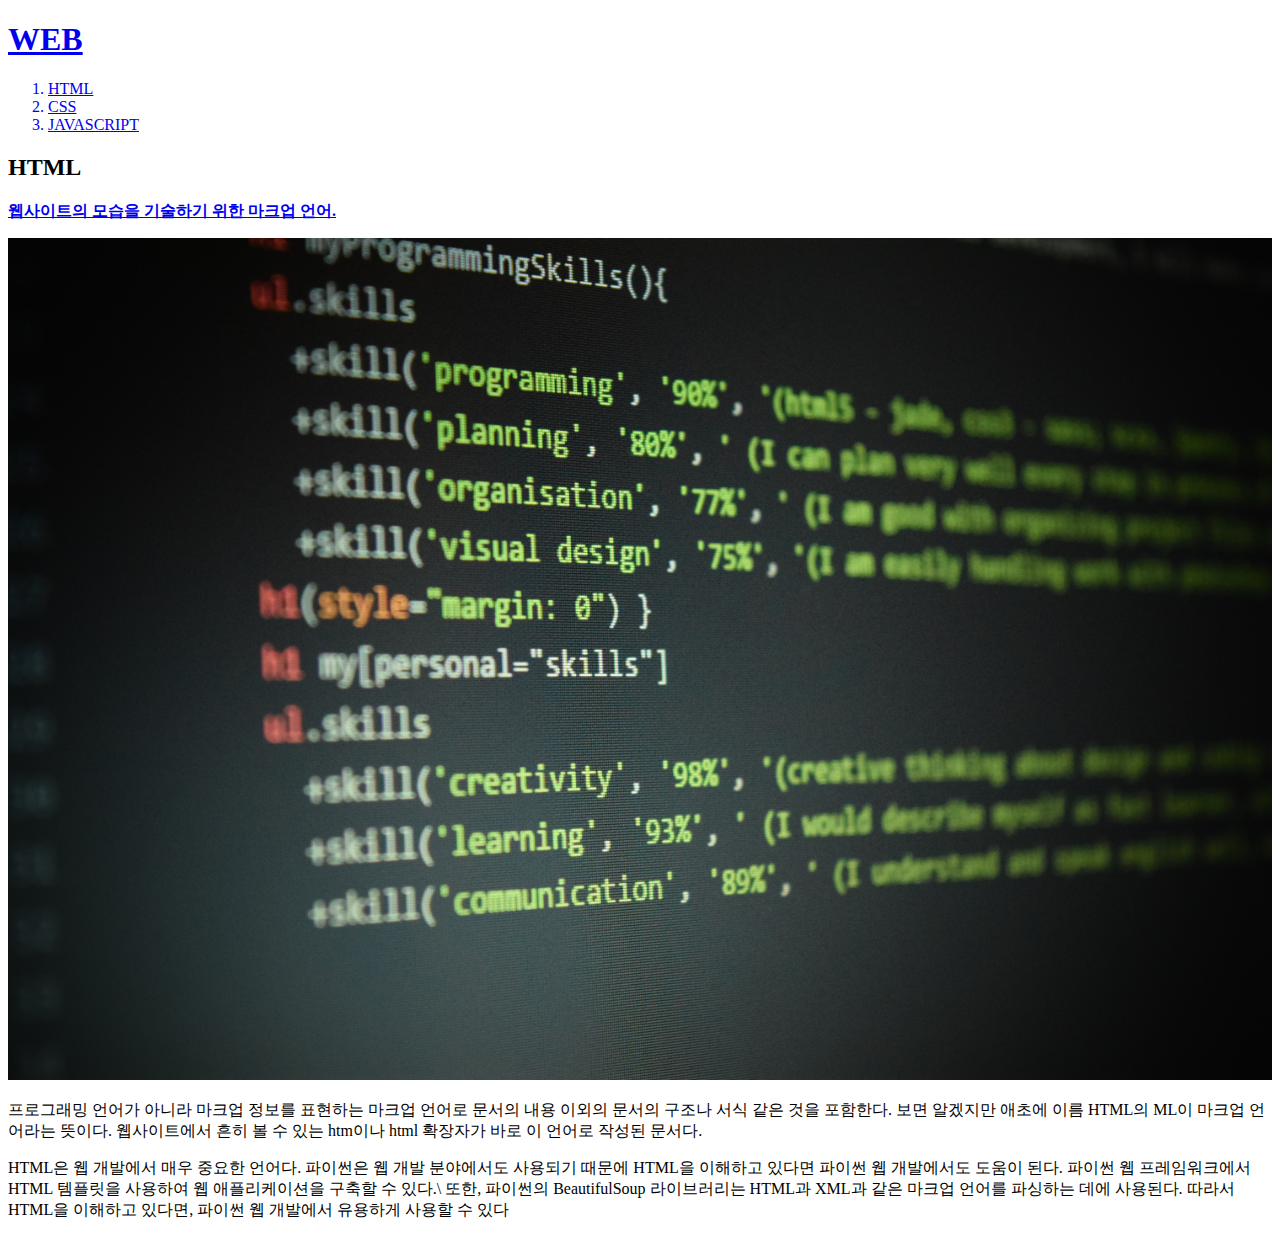
==== 1.html @ 27c9759d "웹사이트 완성..!!" ====
<!DOCTYPE html>
<html></html>

<head>
<title>WEB1 - HTML</title>
<meta charset = "utf-8">
</head>


<body>
    <a href = "index.html" target= "_blank" title = "WEB에 대한 설명"><h1>WEB</h1></a>

    <ol>
        <a href = "1.html" target= "_blank" title = "HTML에 대한 설명"><li>HTML</li> </a> 
        <a href = "2.html" target= "_blank" title = "CSS에 대한 설명"><li>CSS </li> </a>
        <a href = "3.html" target= "_blank" title = "JAVASCRIPT에 대한 설명"><li>JAVASCRIPT</li> </a> 
    </ol>

    <h2>HTML</h2>
    <a href ="https://www.w3.org/TR/2011/WD-html5-20110405/" target="_blank" title = "공식사용설명서"><p><strong>웹사이트의 모습을 기술하기 위한 <u>마크업 언어.</u></strong></p></a>
    <img width ="100%" src ="html.jpg">

    <p>
        프로그래밍 언어가 아니라 마크업 정보를 표현하는 마크업 언어로 문서의 내용 이외의 문서의 구조나 서식 같은 것을 포함한다. 보면 알겠지만 애초에 이름 HTML의 ML이 마크업 언어라는 뜻이다. 웹사이트에서 흔히 볼 수 있는 htm이나 html 확장자가 바로 이 언어로 작성된 문서다.<p>
        HTML은 웹 개발에서 매우 중요한 언어다. 파이썬은 웹 개발 분야에서도 사용되기 때문에 HTML을 이해하고 있다면 파이썬 웹 개발에서도 도움이 된다. 파이썬 웹 프레임워크에서 HTML 템플릿을 사용하여 웹 애플리케이션을 구축할 수 있다.\
        또한, 파이썬의 BeautifulSoup 라이브러리는 HTML과 XML과 같은 마크업 언어를 파싱하는 데에 사용된다. 따라서 HTML을 이해하고 있다면, 파이썬 웹 개발에서 유용하게 사용할 수 있다
    </p> 
</body>
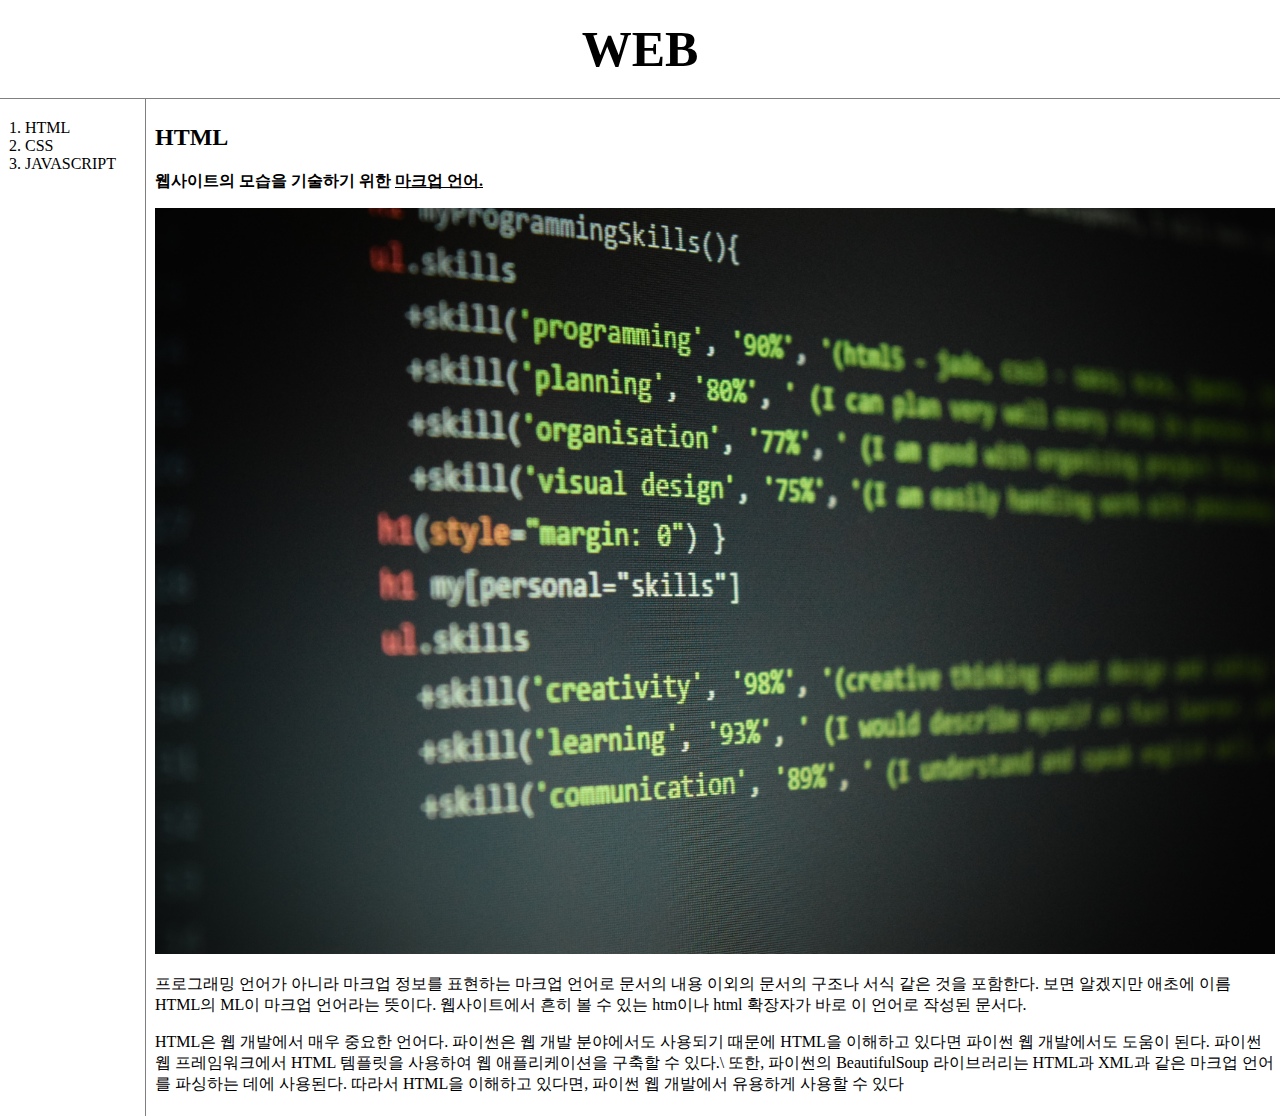
==== commit 9ca3674d: "아으" ====
--- a/1.html
+++ b/1.html
@@ -2,27 +2,33 @@
 <html></html>
 
 <head>
+
 <title>WEB1 - HTML</title>
 <meta charset = "utf-8">
+<link rel = "stylesheet" href="style.css">
 </head>
 
 
 <body>
     <a href = "index.html" target= "_blank" title = "WEB에 대한 설명"><h1>WEB</h1></a>
+    <div id = "grid">
+        <ol>
+            <a href = "1.html" target= "_blank" title = "HTML에 대한 설명"><li>HTML</li> </a> 
+            <a href = "2.html" target= "_blank" title = "CSS에 대한 설명"><li>CSS </li> </a>
+            <a href = "3.html" target= "_blank" title = "JAVASCRIPT에 대한 설명"><li>JAVASCRIPT</li> </a> 
+        </ol>
 
-    <ol>
-        <a href = "1.html" target= "_blank" title = "HTML에 대한 설명"><li>HTML</li> </a> 
-        <a href = "2.html" target= "_blank" title = "CSS에 대한 설명"><li>CSS </li> </a>
-        <a href = "3.html" target= "_blank" title = "JAVASCRIPT에 대한 설명"><li>JAVASCRIPT</li> </a> 
-    </ol>
+        <div id="article">
+            <h2>HTML</h2>
+            <a href ="https://www.w3.org/TR/2011/WD-html5-20110405/" target="_blank" title = "공식사용설명서"><p><strong>웹사이트의 모습을 기술하기 위한 <u>마크업 언어.</u></strong></p></a>
+            <img width ="100%" src ="html.jpg">
 
-    <h2>HTML</h2>
-    <a href ="https://www.w3.org/TR/2011/WD-html5-20110405/" target="_blank" title = "공식사용설명서"><p><strong>웹사이트의 모습을 기술하기 위한 <u>마크업 언어.</u></strong></p></a>
-    <img width ="100%" src ="html.jpg">
-
-    <p>
-        프로그래밍 언어가 아니라 마크업 정보를 표현하는 마크업 언어로 문서의 내용 이외의 문서의 구조나 서식 같은 것을 포함한다. 보면 알겠지만 애초에 이름 HTML의 ML이 마크업 언어라는 뜻이다. 웹사이트에서 흔히 볼 수 있는 htm이나 html 확장자가 바로 이 언어로 작성된 문서다.<p>
-        HTML은 웹 개발에서 매우 중요한 언어다. 파이썬은 웹 개발 분야에서도 사용되기 때문에 HTML을 이해하고 있다면 파이썬 웹 개발에서도 도움이 된다. 파이썬 웹 프레임워크에서 HTML 템플릿을 사용하여 웹 애플리케이션을 구축할 수 있다.\
-        또한, 파이썬의 BeautifulSoup 라이브러리는 HTML과 XML과 같은 마크업 언어를 파싱하는 데에 사용된다. 따라서 HTML을 이해하고 있다면, 파이썬 웹 개발에서 유용하게 사용할 수 있다
-    </p> 
-</body>+            <p>
+            프로그래밍 언어가 아니라 마크업 정보를 표현하는 마크업 언어로 문서의 내용 이외의 문서의 구조나 서식 같은 것을 포함한다. 보면 알겠지만 애초에 이름 HTML의 ML이 마크업 언어라는 뜻이다. 웹사이트에서 흔히 볼 수 있는 htm이나 html 확장자가 바로 이 언어로 작성된 문서다.<p>
+            HTML은 웹 개발에서 매우 중요한 언어다. 파이썬은 웹 개발 분야에서도 사용되기 때문에 HTML을 이해하고 있다면 파이썬 웹 개발에서도 도움이 된다. 파이썬 웹 프레임워크에서 HTML 템플릿을 사용하여 웹 애플리케이션을 구축할 수 있다.\
+            또한, 파이썬의 BeautifulSoup 라이브러리는 HTML과 XML과 같은 마크업 언어를 파싱하는 데에 사용된다. 따라서 HTML을 이해하고 있다면, 파이썬 웹 개발에서 유용하게 사용할 수 있다
+            </p> 
+        </div>
+    </div>
+</body>
+</html>--- a/style.css
+++ b/style.css
@@ -0,0 +1,42 @@
+a {
+    color: black;
+    text-decoration: none;
+}
+h1 {
+    font-size: 50px;
+    text-align: center;
+    border-bottom: 1px solid gray;
+    margin:0;
+    padding:20px;
+}
+#grid ol {
+    padding-left: 25px;
+}
+ol{
+    border-right: 1px solid gray;
+    width:100px;
+    margin:0;
+    padding: 20px;
+}
+body{
+    margin:0px;
+}
+#grid{
+    display:grid;
+    grid-template-columns: 150px 1fr;
+
+}
+#article{
+    padding:5px;
+}
+@media(max-width:800px){
+    #grid{
+        display:block;
+    }
+    ol{
+        border-right:none;
+    }
+    h1{
+        border-bottom: none;
+    }
+}